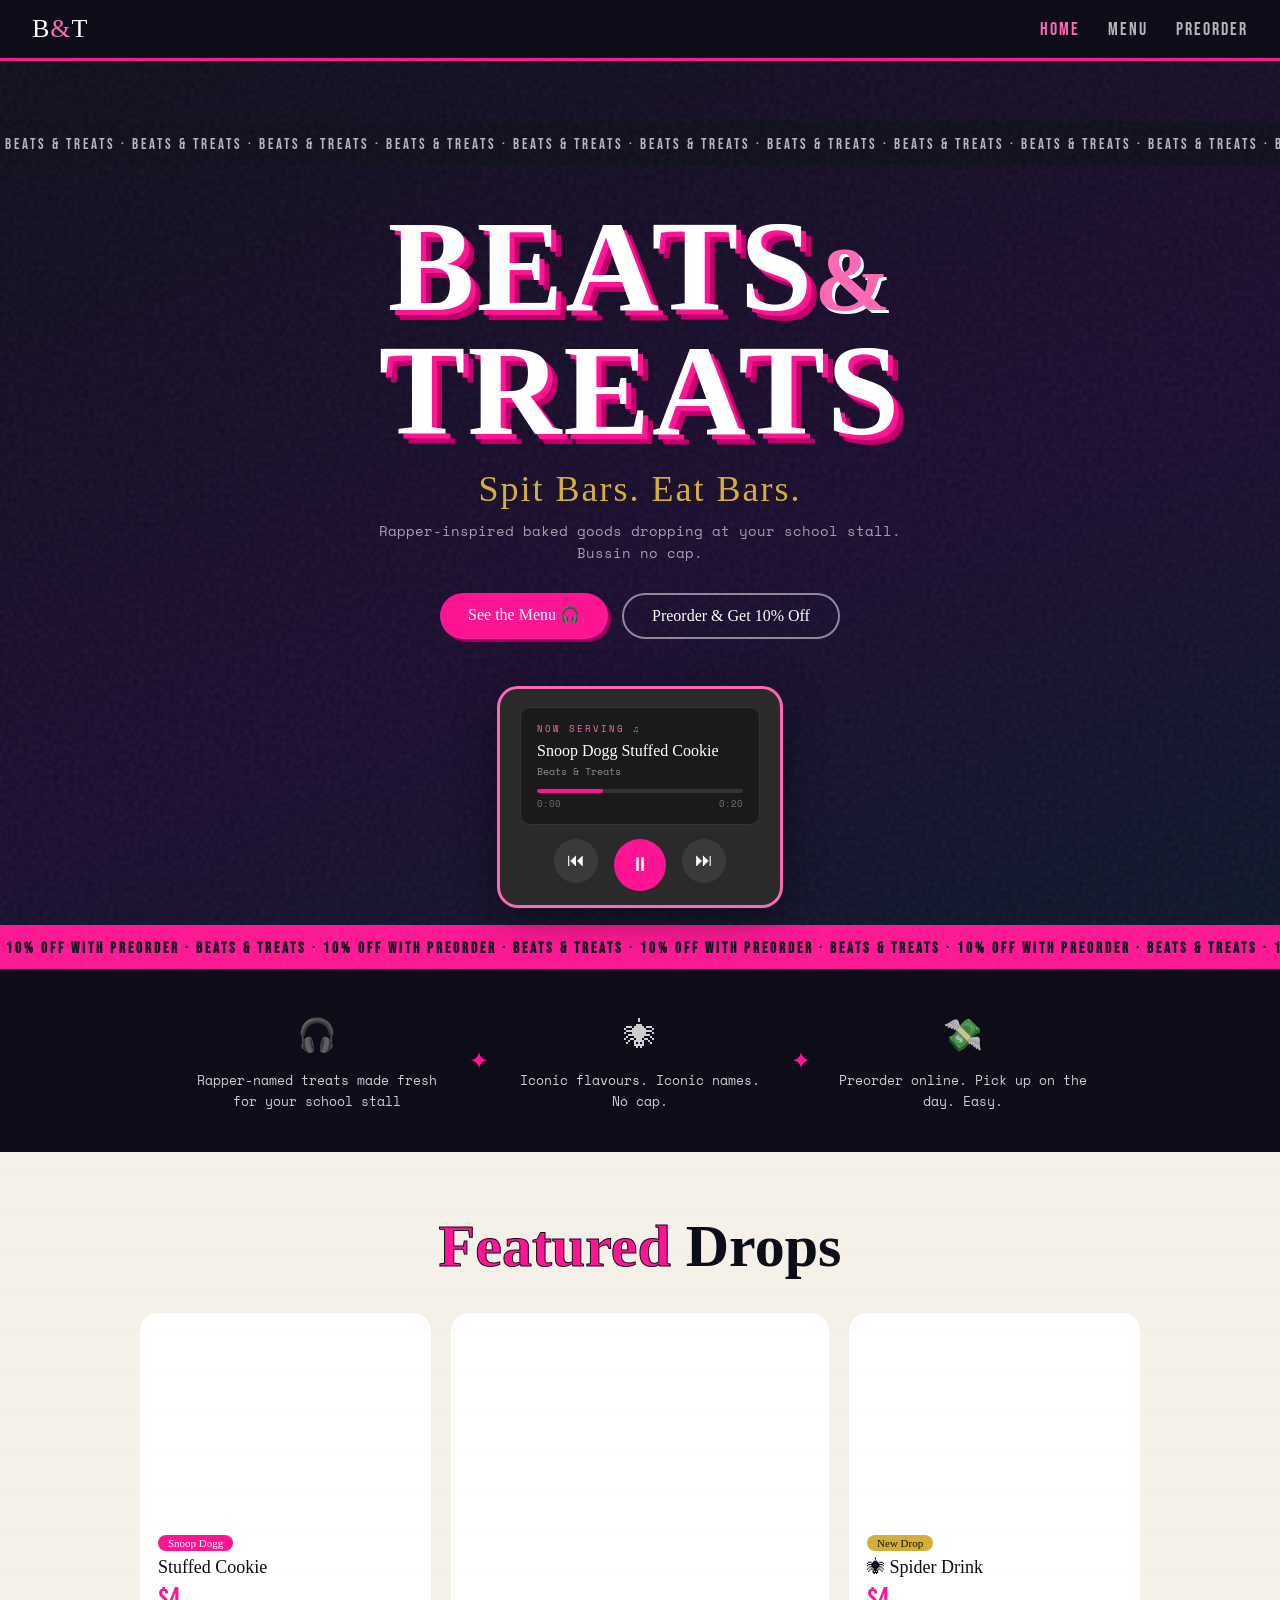
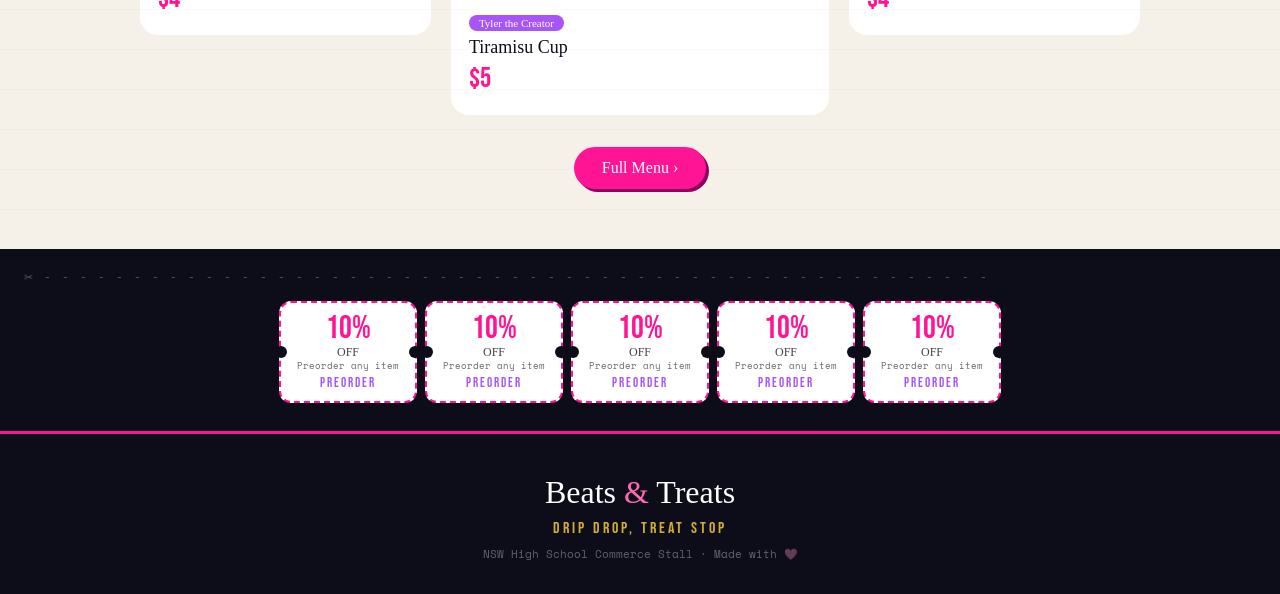
==== index.html @ cd462bb7 "Add files via upload" ====
<!DOCTYPE html>
<html lang="en">
<head>
<meta charset="UTF-8">
<meta name="viewport" content="width=device-width, initial-scale=1.0">
<title>Beats & Treats</title>
<link rel="preconnect" href="https://fonts.googleapis.com">
<link href="https://fonts.googleapis.com/css2?family=Permanent+Marker&family=Bebas+Neue&family=Space+Mono:ital,wght@0,400;0,700;1,400&display=swap" rel="stylesheet">
<link rel="stylesheet" href="style.css">
</head>
<body>

<nav class="nav">
  <a href="index.html" class="nav-logo">B<span>&amp;</span>T</a>
  <div class="nav-links">
    <a href="index.html" class="nav-link active">Home</a>
    <a href="products.html" class="nav-link">Menu</a>
    <a href="preorder.html" class="nav-link">Preorder</a>
  </div>
</nav>

<section class="hero">
  <div class="noise"></div>
  <div class="tape-scroll tape-scroll--top">
    <div class="tape-inner">BEATS &amp; TREATS · BEATS &amp; TREATS · BEATS &amp; TREATS · BEATS &amp; TREATS · BEATS &amp; TREATS · BEATS &amp; TREATS · BEATS &amp; TREATS · BEATS &amp; TREATS ·&nbsp;</div>
  </div>

  <div class="hero-center">
    <h1 class="hero-title">BEATS<span class="amp">&amp;</span><br>TREATS</h1>
    <p class="slogan">Spit Bars. Eat Bars.</p>
    <p class="hero-sub">Rapper-inspired baked goods dropping at your school stall.<br>Bussin no cap.</p>
    <div class="hero-btns">
      <a href="products.html" class="btn btn--pink">See the Menu 🎧</a>
      <a href="preorder.html" class="btn btn--ghost">Preorder &amp; Get 10% Off</a>
    </div>
  </div>

  <div class="ipod-wrap">
    <div class="ipod">
      <div class="ipod-screen">
        <div class="ipod-now">Now Serving ♫</div>
        <div class="ipod-track" id="trackName">Snoop Dogg Stuffed Cookie</div>
        <div class="ipod-artist">Beats &amp; Treats</div>
        <div class="ipod-bar-wrap"><div class="ipod-bar" id="ipodBar"></div></div>
        <div class="ipod-time"><span>0:00</span><span id="timeRight">0:30</span></div>
      </div>
      <div class="ipod-controls">
        <button class="ipod-btn" onclick="prevTrack()">⏮</button>
        <button class="ipod-btn ipod-play" onclick="togglePlay()" id="playBtn">⏸</button>
        <button class="ipod-btn" onclick="nextTrack()">⏭</button>
      </div>
    </div>
  </div>

  <div class="tape-scroll tape-scroll--bottom">
    <div class="tape-inner tape-inner--pink">10% OFF WITH PREORDER · BEATS &amp; TREATS · 10% OFF WITH PREORDER · BEATS &amp; TREATS · 10% OFF WITH PREORDER · BEATS &amp; TREATS ·&nbsp;</div>
  </div>
</section>

<section class="about-strip">
  <div class="about-inner">
    <div class="about-card">
      <span class="about-icon">🎧</span>
      <p>Rapper-named treats made fresh for your school stall</p>
    </div>
    <div class="about-divider">✦</div>
    <div class="about-card">
      <span class="about-icon">🕷</span>
      <p>Iconic flavours. Iconic names. No cap.</p>
    </div>
    <div class="about-divider">✦</div>
    <div class="about-card">
      <span class="about-icon">💸</span>
      <p>Preorder online. Pick up on the day. Easy.</p>
    </div>
  </div>
</section>

<section class="featured">
  <h2 class="section-title"><span>Featured</span> Drops</h2>
  <div class="feat-grid">
    <a href="products.html" class="feat-card">
      <div class="feat-img" style="background:url('https://images.unsplash.com/photo-1558961363-fa8fdf82db35?w=600&q=80') center/cover"></div>
      <div class="feat-info">
        <span class="feat-tag">Snoop Dogg</span>
        <p class="feat-name">Stuffed Cookie</p>
        <p class="feat-price">$4</p>
      </div>
    </a>
    <a href="products.html" class="feat-card feat-card--tall">
      <div class="feat-img" style="background:url('https://images.unsplash.com/photo-1571877227200-a0d98ea607e9?w=600&q=80') center/cover"></div>
      <div class="feat-info">
        <span class="feat-tag" style="background:#a855f7;">Tyler the Creator</span>
        <p class="feat-name">Tiramisu Cup</p>
        <p class="feat-price">$5</p>
      </div>
    </a>
    <a href="products.html" class="feat-card">
      <div class="feat-img" style="background:url('https://images.unsplash.com/photo-1544145945-f90425340c7e?w=600&q=80') center/cover"></div>
      <div class="feat-info">
        <span class="feat-tag" style="background:#d4af37;color:#111;">New Drop</span>
        <p class="feat-name">🕷 Spider Drink</p>
        <p class="feat-price">$4</p>
      </div>
    </a>
  </div>
  <div class="feat-cta">
    <a href="products.html" class="btn btn--pink">Full Menu ›</a>
  </div>
</section>

<div class="coupon-row">
  <div class="coupon-scissors">✂ - - - - - - - - - - - - - - - - - - - - - - - - - - - - - - - - - - - - - - - - - - - - - - - - - - - - -</div>
  <div class="coupons">
    <div class="coupon"><span class="c-big">10%</span><span class="c-off">OFF</span><span class="c-label">Preorder any item</span><span class="c-code">PREORDER</span></div>
    <div class="coupon"><span class="c-big">10%</span><span class="c-off">OFF</span><span class="c-label">Preorder any item</span><span class="c-code">PREORDER</span></div>
    <div class="coupon"><span class="c-big">10%</span><span class="c-off">OFF</span><span class="c-label">Preorder any item</span><span class="c-code">PREORDER</span></div>
    <div class="coupon"><span class="c-big">10%</span><span class="c-off">OFF</span><span class="c-label">Preorder any item</span><span class="c-code">PREORDER</span></div>
    <div class="coupon"><span class="c-big">10%</span><span class="c-off">OFF</span><span class="c-label">Preorder any item</span><span class="c-code">PREORDER</span></div>
  </div>
</div>

<footer class="footer">
  <p class="footer-logo">Beats <span>&amp;</span> Treats</p>
  <p class="footer-tag">Drip Drop, Treat Stop</p>
  <p class="footer-small">NSW High School Commerce Stall · Made with 🩷</p>
</footer>

<script src="script.js"></script>
</body>
</html>
---- style.css ----
/* ===========================
   BEATS & TREATS – style.css
   =========================== */

:root {
  --pink: #ff1493;
  --pink-light: #ff69b4;
  --purple: #a855f7;
  --gold: #d4af37;
  --blue: #3b82f6;
  --dark: #0d0d1a;
  --dark2: #1a0a2e;
  --cream: #f5f0e8;
  --white: #ffffff;
  --font-display: 'Permanent Marker', cursive;
  --font-heading: 'Bebas Neue', sans-serif;
  --font-mono: 'Space Mono', monospace;
}

*, *::before, *::after { box-sizing: border-box; margin: 0; padding: 0; }

html { scroll-behavior: smooth; }

body {
  background: var(--cream);
  color: var(--dark);
  font-family: var(--font-mono);
  overflow-x: hidden;
}

/* ── NOISE TEXTURE ── */
.noise {
  position: absolute; inset: 0;
  background-image: url("data:image/svg+xml,%3Csvg viewBox='0 0 200 200' xmlns='http://www.w3.org/2000/svg'%3E%3Cfilter id='n'%3E%3CfeTurbulence type='fractalNoise' baseFrequency='0.9' numOctaves='4' stitchTiles='stitch'/%3E%3C/filter%3E%3Crect width='100%25' height='100%25' filter='url(%23n)' opacity='0.07'/%3E%3C/svg%3E");
  pointer-events: none;
  z-index: 0;
}

/* ── NAV ── */
.nav {
  position: sticky; top: 0; z-index: 100;
  display: flex; align-items: center; justify-content: space-between;
  padding: 14px 32px;
  background: var(--dark);
  border-bottom: 3px solid var(--pink);
}

.nav-logo {
  font-family: var(--font-display);
  font-size: 26px;
  color: var(--white);
  text-decoration: none;
  letter-spacing: 1px;
}
.nav-logo span { color: var(--pink-light); }

.nav-links { display: flex; gap: 28px; }

.nav-link {
  font-family: var(--font-heading);
  font-size: 18px;
  letter-spacing: 2px;
  color: rgba(255,255,255,0.7);
  text-decoration: none;
  transition: color 0.2s;
}
.nav-link:hover, .nav-link.active { color: var(--pink-light); }

/* ── TAPE SCROLLERS ── */
.tape-scroll {
  overflow: hidden;
  white-space: nowrap;
  padding: 10px 0;
  background: var(--dark);
}
.tape-scroll--top { background: var(--dark); }
.tape-scroll--bottom { background: var(--pink); }

.tape-inner {
  display: inline-block;
  animation: tape 18s linear infinite;
  font-family: var(--font-heading);
  font-size: 15px;
  letter-spacing: 3px;
  color: rgba(255,255,255,0.7);
}
.tape-inner--pink {
  color: var(--dark);
}
.tape-scroll--bottom .tape-inner { color: var(--dark); font-weight: 700; }

@keyframes tape { from { transform: translateX(0); } to { transform: translateX(-50%); } }

/* ── HERO ── */
.hero {
  min-height: 100vh;
  background: linear-gradient(160deg, var(--dark) 0%, var(--dark2) 55%, #0a1628 100%);
  display: flex;
  flex-direction: column;
  align-items: center;
  justify-content: center;
  position: relative;
  padding: 60px 24px 0;
  gap: 0;
}

.hero-center {
  text-align: center;
  position: relative;
  z-index: 2;
  padding: 40px 0 20px;
}

.hero-title {
  font-family: var(--font-display);
  font-size: clamp(64px, 12vw, 130px);
  color: var(--white);
  text-shadow: 5px 5px 0 var(--pink), 10px 10px 0 #c0006a;
  line-height: 0.95;
  letter-spacing: 2px;
}

.amp {
  color: var(--pink-light);
  font-family: 'Pacifico', cursive;
  font-size: 0.7em;
  text-shadow: 3px 3px 0 #fff;
  display: inline-block;
}

.slogan {
  font-family: var(--font-display);
  color: var(--gold);
  font-size: clamp(20px, 4vw, 36px);
  margin-top: 16px;
  letter-spacing: 2px;
}

.hero-sub {
  font-family: var(--font-mono);
  color: rgba(255,255,255,0.6);
  font-size: 14px;
  margin-top: 10px;
  line-height: 1.6;
}

.hero-btns {
  display: flex; gap: 14px; justify-content: center;
  flex-wrap: wrap;
  margin-top: 28px;
}

/* ── BUTTONS ── */
.btn {
  font-family: var(--font-display);
  font-size: 16px;
  padding: 12px 28px;
  border-radius: 30px;
  text-decoration: none;
  display: inline-block;
  transition: transform 0.15s, box-shadow 0.15s;
  cursor: pointer;
  border: none;
}
.btn:hover { transform: translateY(-2px); box-shadow: 0 6px 20px rgba(0,0,0,0.3); }

.btn--pink {
  background: var(--pink);
  color: var(--white);
  box-shadow: 3px 3px 0 #900060;
}
.btn--ghost {
  background: transparent;
  color: var(--white);
  border: 2px solid rgba(255,255,255,0.5);
}
.btn--ghost:hover { border-color: var(--pink-light); color: var(--pink-light); }
.btn--sm {
  background: var(--pink);
  color: var(--white);
  font-size: 13px;
  padding: 7px 18px;
}

/* ── IPOD ── */
.ipod-wrap {
  position: relative; z-index: 2;
  margin: 30px 0 20px;
}

.ipod {
  background: #2a2a2a;
  border-radius: 18px;
  padding: 18px 20px 14px;
  width: 280px;
  box-shadow: 0 0 0 3px var(--pink-light), 0 10px 40px rgba(0,0,0,0.5);
}

.ipod-screen {
  background: #1a1a1a;
  border-radius: 10px;
  padding: 14px 16px;
  margin-bottom: 14px;
  border: 1px solid #333;
}

.ipod-now {
  font-family: var(--font-mono);
  font-size: 9px;
  color: var(--pink-light);
  text-transform: uppercase;
  letter-spacing: 2px;
  margin-bottom: 6px;
}

.ipod-track {
  font-family: var(--font-display);
  font-size: 16px;
  color: var(--white);
  line-height: 1.2;
  margin-bottom: 4px;
}

.ipod-artist {
  font-family: var(--font-mono);
  font-size: 10px;
  color: rgba(255,255,255,0.5);
  margin-bottom: 10px;
}

.ipod-bar-wrap {
  background: #333;
  height: 4px;
  border-radius: 2px;
  overflow: hidden;
  margin-bottom: 4px;
}

.ipod-bar {
  height: 100%;
  background: var(--pink);
  border-radius: 2px;
  width: 30%;
  transition: width 0.5s linear;
}

.ipod-time {
  display: flex;
  justify-content: space-between;
  font-size: 9px;
  color: rgba(255,255,255,0.4);
  font-family: var(--font-mono);
}

.ipod-controls {
  display: flex;
  justify-content: center;
  gap: 16px;
}

.ipod-btn {
  background: #3a3a3a;
  border: none;
  color: var(--white);
  font-size: 18px;
  width: 44px; height: 44px;
  border-radius: 50%;
  cursor: pointer;
  transition: background 0.15s;
  display: flex; align-items: center; justify-content: center;
}
.ipod-btn:hover { background: var(--pink); }
.ipod-play {
  background: var(--pink);
  width: 52px; height: 52px;
  font-size: 20px;
}

/* ── ABOUT STRIP ── */
.about-strip {
  background: var(--dark);
  padding: 40px 32px;
}

.about-inner {
  max-width: 900px;
  margin: 0 auto;
  display: flex;
  align-items: center;
  gap: 24px;
  flex-wrap: wrap;
  justify-content: center;
}

.about-card {
  flex: 1; min-width: 200px;
  text-align: center;
  color: rgba(255,255,255,0.8);
  font-size: 13px;
  line-height: 1.6;
}

.about-icon { font-size: 32px; display: block; margin-bottom: 10px; }
.about-divider { color: var(--pink); font-size: 24px; }

/* ── SECTION TITLES ── */
.section-title {
  font-family: var(--font-display);
  font-size: clamp(32px, 6vw, 60px);
  color: var(--dark);
  text-align: center;
  margin-bottom: 32px;
}
.section-title span {
  color: var(--pink);
  -webkit-text-stroke: 1px var(--dark);
}

/* ── FEATURED ── */
.featured {
  padding: 60px 32px;
  background: var(--cream);
  position: relative;
}

/* grunge texture lines */
.featured::before {
  content: '';
  position: absolute;
  inset: 0;
  background: repeating-linear-gradient(0deg, transparent, transparent 39px, rgba(0,0,0,0.04) 40px);
  pointer-events: none;
}

.feat-grid {
  max-width: 1000px;
  margin: 0 auto;
  display: grid;
  grid-template-columns: 1fr 1.3fr 1fr;
  gap: 20px;
  align-items: start;
}

.feat-card {
  text-decoration: none;
  color: inherit;
  border-radius: 18px;
  overflow: hidden;
  background: var(--white);
  border: 2px solid transparent;
  transition: transform 0.2s, border-color 0.2s, box-shadow 0.2s;
  display: block;
}
.feat-card:hover { transform: translateY(-4px); border-color: var(--pink); box-shadow: 0 8px 30px rgba(255,20,147,0.2); }
.feat-card--tall .feat-img { height: 280px; }

.feat-img {
  width: 100%;
  height: 200px;
  background-size: cover !important;
  background-position: center !important;
}

.feat-info { padding: 14px 16px 18px; }

.feat-tag {
  display: inline-block;
  background: var(--pink);
  color: var(--white);
  font-family: var(--font-display);
  font-size: 11px;
  padding: 2px 10px;
  border-radius: 20px;
  margin-bottom: 6px;
}

.feat-name {
  font-family: var(--font-display);
  font-size: 18px;
  color: var(--dark);
  margin-bottom: 4px;
}

.feat-price {
  font-family: var(--font-heading);
  font-size: 28px;
  color: var(--pink);
}

.feat-cta { text-align: center; margin-top: 32px; }

/* ── COUPON ROW ── */
.coupon-row {
  background: var(--dark);
  padding: 20px 0 28px;
  overflow: hidden;
}

.coupon-scissors {
  font-family: var(--font-mono);
  font-size: 11px;
  color: rgba(255,255,255,0.3);
  padding: 0 24px;
  margin-bottom: 16px;
  letter-spacing: 2px;
}

.coupons {
  display: flex;
  gap: 0;
  justify-content: center;
  flex-wrap: nowrap;
  overflow-x: auto;
  padding: 0 20px;
}

.coupon {
  background: var(--white);
  border: 2px dashed var(--pink);
  border-radius: 12px;
  padding: 10px 16px;
  min-width: 120px;
  text-align: center;
  position: relative;
  flex-shrink: 0;
  margin: 0 4px;
}

.coupon::before, .coupon::after {
  content: '';
  position: absolute;
  width: 12px; height: 12px;
  background: var(--dark);
  border-radius: 50%;
  top: 50%; transform: translateY(-50%);
}
.coupon::before { left: -6px; }
.coupon::after  { right: -6px; }

.c-big  { font-family: var(--font-heading); font-size: 32px; color: var(--pink); line-height: 1; display: block; }
.c-off  { font-family: var(--font-display); font-size: 12px; color: #444; display: block; }
.c-label{ font-family: var(--font-mono); font-size: 9px; color: #666; display: block; line-height: 1.3; }
.c-code { font-family: var(--font-heading); font-size: 13px; color: var(--purple); letter-spacing: 2px; margin-top: 4px; display: block; }

/* ── PAGE HERO (interior pages) ── */
.page-hero {
  background: linear-gradient(160deg, var(--dark) 0%, var(--dark2) 60%, #0a1628 100%);
  padding: 80px 32px 60px;
  text-align: center;
  position: relative;
}

.page-title {
  font-family: var(--font-display);
  font-size: clamp(48px, 10vw, 100px);
  color: var(--white);
  text-shadow: 4px 4px 0 var(--pink), 8px 8px 0 #900060;
  position: relative; z-index: 1;
}

.page-sub {
  font-family: var(--font-mono);
  color: rgba(255,255,255,0.6);
  font-size: 14px;
  margin-top: 12px;
  position: relative; z-index: 1;
}

/* ── PRODUCTS ── */
.products-section {
  max-width: 1100px;
  margin: 0 auto;
  padding: 50px 24px;
}

.allergen-note {
  background: #fff3cd;
  border: 2px solid #d4af37;
  border-radius: 12px;
  padding: 14px 20px;
  font-size: 12px;
  font-family: var(--font-mono);
  color: #555;
  margin-bottom: 40px;
  line-height: 1.6;
}

.products-grid {
  display: grid;
  grid-template-columns: repeat(auto-fill, minmax(300px, 1fr));
  gap: 28px;
}

.product-card {
  background: var(--white);
  border-radius: 20px;
  overflow: hidden;
  border: 2px solid #eee;
  transition: transform 0.2s, border-color 0.2s, box-shadow 0.2s;
  display: flex;
  flex-direction: column;
}
.product-card:hover { transform: translateY(-5px); border-color: var(--pink); box-shadow: 0 10px 35px rgba(255,20,147,0.15); }
.product-card--featured { border-color: var(--pink); box-shadow: 0 0 0 3px var(--pink-light); }

.product-img-wrap { position: relative; }
.product-img { width: 100%; height: 220px; object-fit: cover; display: block; }

.product-badge {
  position: absolute; top: 12px; right: 12px;
  background: var(--pink);
  color: var(--white);
  font-family: var(--font-display);
  font-size: 11px;
  padding: 3px 12px;
  border-radius: 20px;
}

.product-body {
  padding: 18px 20px 20px;
  flex: 1;
  display: flex;
  flex-direction: column;
}

.product-rapper {
  display: inline-block;
  background: var(--pink);
  color: var(--white);
  font-family: var(--font-display);
  font-size: 12px;
  padding: 2px 12px;
  border-radius: 20px;
  margin-bottom: 8px;
  width: fit-content;
}

.product-name {
  font-family: var(--font-display);
  font-size: 24px;
  color: var(--dark);
  margin-bottom: 6px;
}

.product-desc {
  font-family: var(--font-mono);
  font-size: 12px;
  color: #555;
  line-height: 1.6;
  margin-bottom: 14px;
  flex: 1;
}

.product-allergens {
  margin-bottom: 14px;
  display: flex;
  flex-wrap: wrap;
  gap: 6px;
  align-items: center;
}

.allergen-title {
  font-family: var(--font-mono);
  font-size: 10px;
  color: #888;
  font-weight: 700;
  text-transform: uppercase;
  letter-spacing: 1px;
  width: 100%;
}

.allergen-tag {
  background: #f3f3f3;
  border: 1px solid #ddd;
  color: #444;
  font-family: var(--font-mono);
  font-size: 10px;
  padding: 2px 8px;
  border-radius: 6px;
}

.product-footer {
  display: flex;
  align-items: center;
  justify-content: space-between;
  margin-top: auto;
  padding-top: 12px;
  border-top: 1px dashed #eee;
}

.product-price {
  font-family: var(--font-heading);
  font-size: 40px;
  color: var(--pink);
  line-height: 1;
}

/* ── PREORDER CTA BANNER ── */
.preorder-cta-banner {
  background: var(--pink);
  padding: 28px 32px;
  display: flex;
  align-items: center;
  justify-content: center;
  gap: 24px;
  flex-wrap: wrap;
}

.preorder-cta-banner p {
  font-family: var(--font-display);
  font-size: 22px;
  color: var(--white);
}

/* ── PREORDER PAGE ── */
.preorder-section {
  max-width: 800px;
  margin: 0 auto;
  padding: 50px 24px 60px;
}

.preorder-how {
  margin-bottom: 50px;
}

.steps {
  display: flex;
  gap: 24px;
  flex-wrap: wrap;
  justify-content: center;
}

.step {
  background: var(--white);
  border: 2px solid #eee;
  border-radius: 16px;
  padding: 24px 20px;
  flex: 1;
  min-width: 200px;
  text-align: center;
}

.step-num {
  font-family: var(--font-heading);
  font-size: 52px;
  color: var(--pink);
  line-height: 1;
  display: block;
  margin-bottom: 10px;
}

.step-text {
  font-family: var(--font-mono);
  font-size: 12px;
  color: #555;
  line-height: 1.6;
}

/* IPOD-style form frame */
.form-ipod {
  background: #2a2a2a;
  border-radius: 20px;
  overflow: hidden;
  box-shadow: 0 0 0 4px var(--pink-light), 0 20px 60px rgba(0,0,0,0.3);
}

.form-ipod-header {
  background: #1a1a1a;
  padding: 14px 20px;
  display: flex;
  align-items: center;
  gap: 8px;
  border-bottom: 2px solid var(--pink);
}

.form-ipod-dot {
  width: 12px; height: 12px;
  border-radius: 50%;
  background: var(--pink);
  opacity: 0.7;
}
.form-ipod-dot:nth-child(2) { background: var(--gold); }
.form-ipod-dot:nth-child(3) { background: var(--purple); }

.form-ipod-label {
  font-family: var(--font-mono);
  font-size: 12px;
  color: var(--pink-light);
  margin-left: 8px;
  letter-spacing: 1px;
}

.form-ipod-body {
  padding: 0;
  background: #f9f9f9;
}

/* Google Form iframe sizing */
.form-ipod-body iframe {
  display: block;
  width: 100%;
  border: none;
  min-height: 700px;
}

/* Placeholder shown until form is embedded */
.form-placeholder {
  padding: 48px 32px;
  text-align: center;
  background: #f9f9f9;
}

.form-placeholder-icon { font-size: 48px; margin-bottom: 16px; }

.form-placeholder-title {
  font-family: var(--font-display);
  font-size: 24px;
  color: var(--dark);
  margin-bottom: 20px;
}

.form-placeholder-steps {
  font-family: var(--font-mono);
  font-size: 13px;
  color: #555;
  line-height: 2;
  background: #fff;
  border: 2px dashed var(--pink);
  border-radius: 12px;
  padding: 20px 24px;
  margin-bottom: 20px;
  text-align: left;
}

.form-placeholder-example {
  font-family: var(--font-mono);
  font-size: 11px;
  color: #888;
  line-height: 2;
  text-align: left;
}

.form-placeholder-example code {
  background: #eee;
  padding: 2px 6px;
  border-radius: 4px;
  font-size: 10px;
  word-break: break-all;
  display: block;
  margin-top: 6px;
}

/* ── FOOTER ── */
.footer {
  background: var(--dark);
  text-align: center;
  padding: 40px 24px 32px;
  border-top: 3px solid var(--pink);
}

.footer-logo {
  font-family: var(--font-display);
  font-size: 32px;
  color: var(--white);
  margin-bottom: 8px;
}
.footer-logo span { color: var(--pink-light); }

.footer-tag {
  font-family: var(--font-heading);
  font-size: 16px;
  letter-spacing: 3px;
  color: var(--gold);
  margin-bottom: 8px;
}

.footer-small {
  font-family: var(--font-mono);
  font-size: 11px;
  color: rgba(255,255,255,0.35);
}

/* ── RESPONSIVE ── */
@media (max-width: 700px) {
  .feat-grid { grid-template-columns: 1fr; }
  .feat-card--tall .feat-img { height: 200px; }
  .nav { padding: 12px 16px; }
  .nav-links { gap: 16px; }
  .hero { padding: 40px 16px 0; }
  .coupons { gap: 10px; }
  .steps { flex-direction: column; }
}
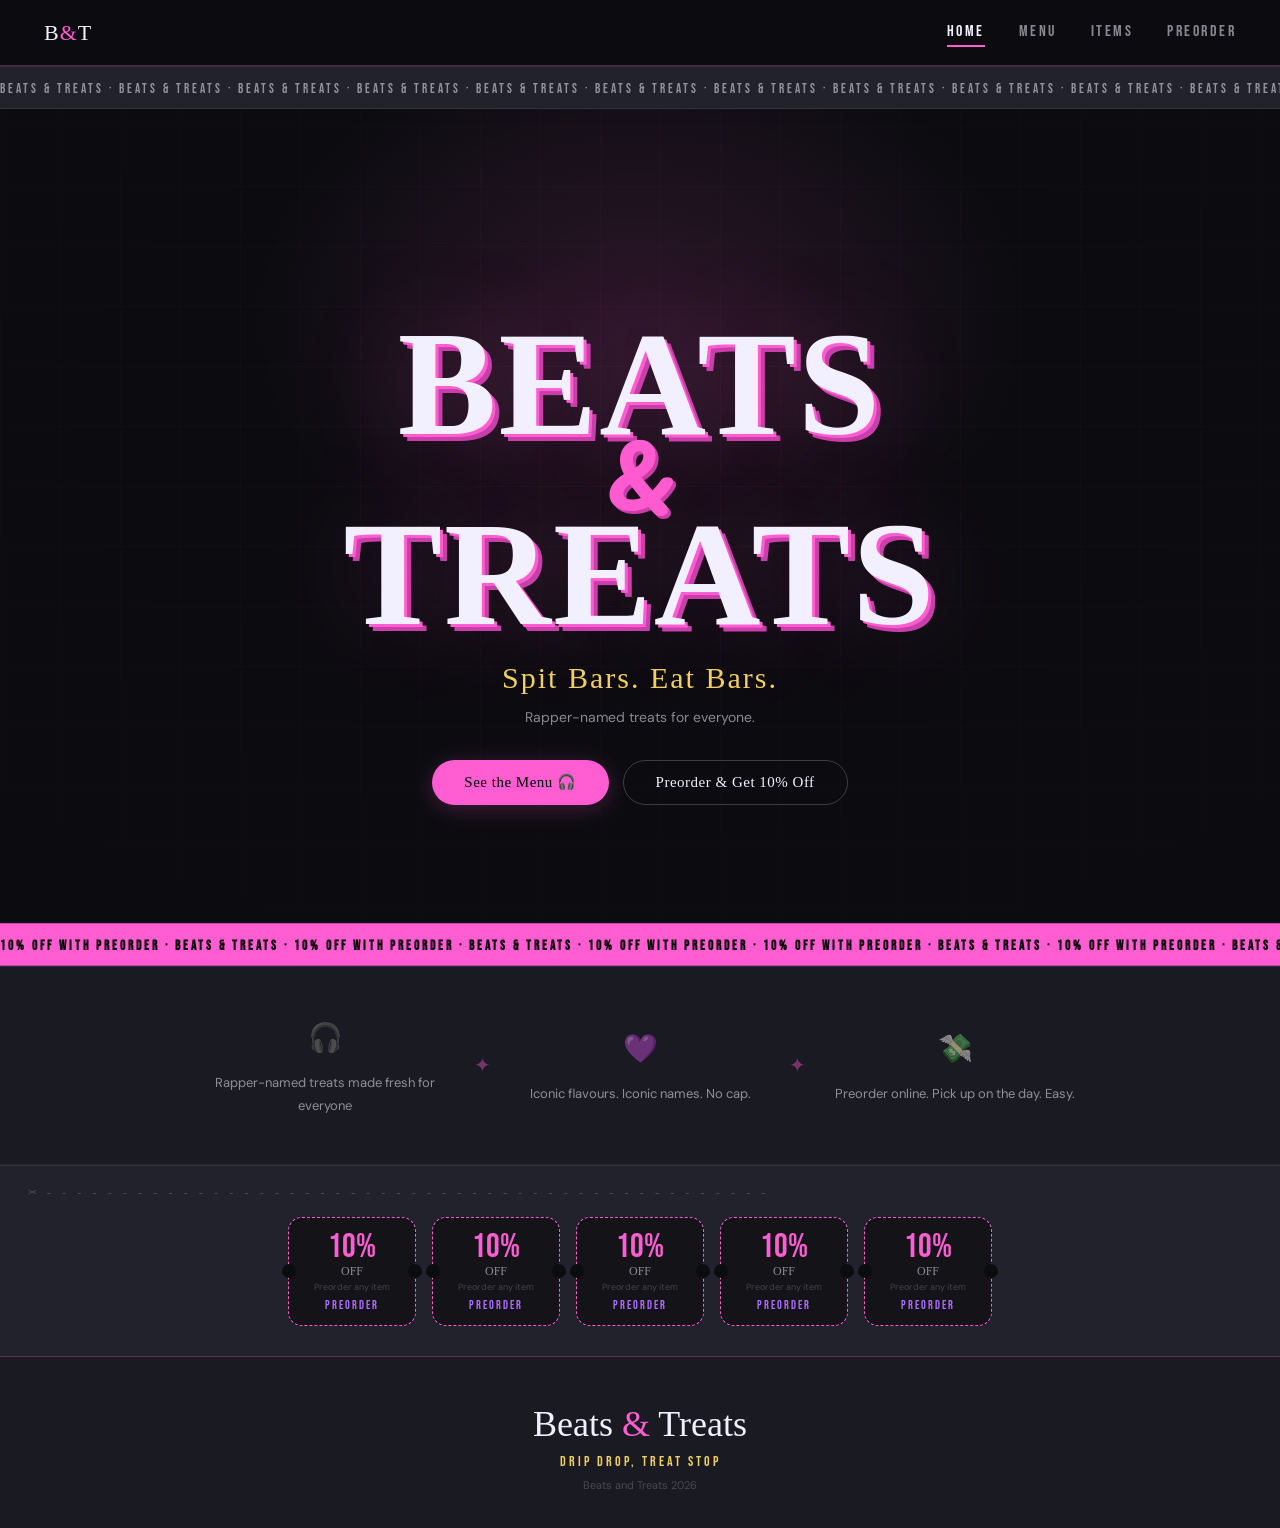
==== commit 85db235c: "Add files via upload" ====
--- a/index.html
+++ b/index.html
@@ -5,55 +5,43 @@
 <meta name="viewport" content="width=device-width, initial-scale=1.0">
 <title>Beats & Treats</title>
 <link rel="preconnect" href="https://fonts.googleapis.com">
-<link href="https://fonts.googleapis.com/css2?family=Permanent+Marker&family=Bebas+Neue&family=Space+Mono:ital,wght@0,400;0,700;1,400&display=swap" rel="stylesheet">
+<link href="https://fonts.googleapis.com/css2?family=Permanent+Marker&family=Bebas+Neue&family=Pacifico&family=DM+Sans:wght@400;500;600&display=swap" rel="stylesheet">
 <link rel="stylesheet" href="style.css">
 </head>
 <body>
 
 <nav class="nav">
-  <a href="index.html" class="nav-logo">B<span>&amp;</span>T</a>
+  <a href="index.html" class="nav-logo">
+    <!-- TEXT LOGO — edit the text here to change it -->
+    <!-- To use an image logo instead, replace this div with:
+         <img src="images/logo.png" class="nav-logo-img" alt="Beats & Treats"> -->
+    <div class="nav-logo-text">B<span>&amp;</span>T</div>
+  </a>
   <div class="nav-links">
     <a href="index.html" class="nav-link active">Home</a>
     <a href="products.html" class="nav-link">Menu</a>
+    <a href="items.html" class="nav-link">Items</a>
     <a href="preorder.html" class="nav-link">Preorder</a>
   </div>
 </nav>
 
 <section class="hero">
-  <div class="noise"></div>
-  <div class="tape-scroll tape-scroll--top">
-    <div class="tape-inner">BEATS &amp; TREATS · BEATS &amp; TREATS · BEATS &amp; TREATS · BEATS &amp; TREATS · BEATS &amp; TREATS · BEATS &amp; TREATS · BEATS &amp; TREATS · BEATS &amp; TREATS ·&nbsp;</div>
+  <div class="tape tape--top" style="position:absolute;top:0;left:0;right:0;">
+    <div class="tape-inner">BEATS &amp; TREATS · BEATS &amp; TREATS · BEATS &amp; TREATS · BEATS &amp; TREATS · BEATS &amp; TREATS · BEATS &amp; TREATS ·&nbsp;</div>
   </div>
 
   <div class="hero-center">
-    <h1 class="hero-title">BEATS<span class="amp">&amp;</span><br>TREATS</h1>
+    <h1 class="hero-title">BEATS<span class="hero-amp">&amp;</span>TREATS</h1>
     <p class="slogan">Spit Bars. Eat Bars.</p>
-    <p class="hero-sub">Rapper-inspired baked goods dropping at your school stall.<br>Bussin no cap.</p>
+    <p class="hero-sub">Rapper-named treats for everyone.</p>
     <div class="hero-btns">
       <a href="products.html" class="btn btn--pink">See the Menu 🎧</a>
       <a href="preorder.html" class="btn btn--ghost">Preorder &amp; Get 10% Off</a>
     </div>
   </div>
 
-  <div class="ipod-wrap">
-    <div class="ipod">
-      <div class="ipod-screen">
-        <div class="ipod-now">Now Serving ♫</div>
-        <div class="ipod-track" id="trackName">Snoop Dogg Stuffed Cookie</div>
-        <div class="ipod-artist">Beats &amp; Treats</div>
-        <div class="ipod-bar-wrap"><div class="ipod-bar" id="ipodBar"></div></div>
-        <div class="ipod-time"><span>0:00</span><span id="timeRight">0:30</span></div>
-      </div>
-      <div class="ipod-controls">
-        <button class="ipod-btn" onclick="prevTrack()">⏮</button>
-        <button class="ipod-btn ipod-play" onclick="togglePlay()" id="playBtn">⏸</button>
-        <button class="ipod-btn" onclick="nextTrack()">⏭</button>
-      </div>
-    </div>
-  </div>
-
-  <div class="tape-scroll tape-scroll--bottom">
-    <div class="tape-inner tape-inner--pink">10% OFF WITH PREORDER · BEATS &amp; TREATS · 10% OFF WITH PREORDER · BEATS &amp; TREATS · 10% OFF WITH PREORDER · BEATS &amp; TREATS ·&nbsp;</div>
+  <div class="tape tape--pink" style="position:absolute;bottom:0;left:0;right:0;">
+    <div class="tape-inner">10% OFF WITH PREORDER · BEATS &amp; TREATS · 10% OFF WITH PREORDER · BEATS &amp; TREATS · 10% OFF WITH PREORDER ·&nbsp;</div>
   </div>
 </section>
 
@@ -61,11 +49,11 @@
   <div class="about-inner">
     <div class="about-card">
       <span class="about-icon">🎧</span>
-      <p>Rapper-named treats made fresh for your school stall</p>
+      <p>Rapper-named treats made fresh for everyone</p>
     </div>
     <div class="about-divider">✦</div>
     <div class="about-card">
-      <span class="about-icon">🕷</span>
+      <span class="about-icon">💜</span>
       <p>Iconic flavours. Iconic names. No cap.</p>
     </div>
     <div class="about-divider">✦</div>
@@ -76,41 +64,8 @@
   </div>
 </section>
 
-<section class="featured">
-  <h2 class="section-title"><span>Featured</span> Drops</h2>
-  <div class="feat-grid">
-    <a href="products.html" class="feat-card">
-      <div class="feat-img" style="background:url('https://images.unsplash.com/photo-1558961363-fa8fdf82db35?w=600&q=80') center/cover"></div>
-      <div class="feat-info">
-        <span class="feat-tag">Snoop Dogg</span>
-        <p class="feat-name">Stuffed Cookie</p>
-        <p class="feat-price">$4</p>
-      </div>
-    </a>
-    <a href="products.html" class="feat-card feat-card--tall">
-      <div class="feat-img" style="background:url('https://images.unsplash.com/photo-1571877227200-a0d98ea607e9?w=600&q=80') center/cover"></div>
-      <div class="feat-info">
-        <span class="feat-tag" style="background:#a855f7;">Tyler the Creator</span>
-        <p class="feat-name">Tiramisu Cup</p>
-        <p class="feat-price">$5</p>
-      </div>
-    </a>
-    <a href="products.html" class="feat-card">
-      <div class="feat-img" style="background:url('https://images.unsplash.com/photo-1544145945-f90425340c7e?w=600&q=80') center/cover"></div>
-      <div class="feat-info">
-        <span class="feat-tag" style="background:#d4af37;color:#111;">New Drop</span>
-        <p class="feat-name">🕷 Spider Drink</p>
-        <p class="feat-price">$4</p>
-      </div>
-    </a>
-  </div>
-  <div class="feat-cta">
-    <a href="products.html" class="btn btn--pink">Full Menu ›</a>
-  </div>
-</section>
-
 <div class="coupon-row">
-  <div class="coupon-scissors">✂ - - - - - - - - - - - - - - - - - - - - - - - - - - - - - - - - - - - - - - - - - - - - - - - - - - - - -</div>
+  <div class="coupon-scissors">✂ - - - - - - - - - - - - - - - - - - - - - - - - - - - - - - - - - - - - - - - - - - - - - - - -</div>
   <div class="coupons">
     <div class="coupon"><span class="c-big">10%</span><span class="c-off">OFF</span><span class="c-label">Preorder any item</span><span class="c-code">PREORDER</span></div>
     <div class="coupon"><span class="c-big">10%</span><span class="c-off">OFF</span><span class="c-label">Preorder any item</span><span class="c-code">PREORDER</span></div>
@@ -123,7 +78,7 @@
 <footer class="footer">
   <p class="footer-logo">Beats <span>&amp;</span> Treats</p>
   <p class="footer-tag">Drip Drop, Treat Stop</p>
-  <p class="footer-small">NSW High School Commerce Stall · Made with 🩷</p>
+  <p class="footer-small">Beats and Treats 2026</p>
 </footer>
 
 <script src="script.js"></script>
--- a/style.css
+++ b/style.css
@@ -1,792 +1,660 @@
-/* ===========================
-   BEATS & TREATS – style.css
-   =========================== */
+/* ============================================================
+   BEATS & TREATS — style.css  (v2 — sophisticated dark edition)
+   ============================================================
+   ╔══════════════════════════════════════════════════════════╗
+   ║  EASY CUSTOMISATION — edit the tokens below              ║
+   ║  --pink        main brand colour                         ║
+   ║  --gold        accent colour                             ║
+   ║  --bg / --bg2  page background shades                    ║
+   ║  --surface     card background                           ║
+   ╚══════════════════════════════════════════════════════════╝ */
+
+@import url('https://fonts.googleapis.com/css2?family=Permanent+Marker&family=Bebas+Neue&family=Pacifico&family=DM+Sans:wght@400;500;600&display=swap');
 
 :root {
-  --pink: #ff1493;
-  --pink-light: #ff69b4;
-  --purple: #a855f7;
-  --gold: #d4af37;
-  --blue: #3b82f6;
-  --dark: #0d0d1a;
-  --dark2: #1a0a2e;
-  --cream: #f5f0e8;
-  --white: #ffffff;
-  --font-display: 'Permanent Marker', cursive;
-  --font-heading: 'Bebas Neue', sans-serif;
-  --font-mono: 'Space Mono', monospace;
+  /* ── Brand pink — change this one value to retheme everything ── */
+  --pink:        #ff5dd1;
+  --pink-dim:    #c93faa;
+  --pink-glow:   rgba(255, 93, 209, 0.22);
+  --pink-subtle: rgba(255, 93, 209, 0.08);
+
+  /* ── Backgrounds ── */
+  --bg:          #0c0c10;
+  --bg2:         #131318;
+  --surface:     #1a1a22;
+  --surface2:    #22222c;
+  --border:      rgba(255,255,255,0.07);
+  --border-pink: rgba(255,93,209,0.3);
+
+  /* ── Type colours ── */
+  --ink:         #f2effe;
+  --ink-muted:   rgba(242,239,254,0.55);
+  --ink-faint:   rgba(242,239,254,0.22);
+
+  /* ── Accents ── */
+  --gold:        #f0d060;
+  --purple:      #b06cff;
+  --teal:        #2fe4d4;
+
+  /* ── Fonts ── */
+  --f-display: 'Permanent Marker', cursive;
+  --f-heading: 'Bebas Neue', sans-serif;
+  --f-body:    'DM Sans', sans-serif;
 }
 
 *, *::before, *::after { box-sizing: border-box; margin: 0; padding: 0; }
-
 html { scroll-behavior: smooth; }
 
 body {
-  background: var(--cream);
-  color: var(--dark);
-  font-family: var(--font-mono);
+  background: var(--bg);
+  color: var(--ink);
+  font-family: var(--f-body);
   overflow-x: hidden;
-}
-
-/* ── NOISE TEXTURE ── */
-.noise {
-  position: absolute; inset: 0;
-  background-image: url("data:image/svg+xml,%3Csvg viewBox='0 0 200 200' xmlns='http://www.w3.org/2000/svg'%3E%3Cfilter id='n'%3E%3CfeTurbulence type='fractalNoise' baseFrequency='0.9' numOctaves='4' stitchTiles='stitch'/%3E%3C/filter%3E%3Crect width='100%25' height='100%25' filter='url(%23n)' opacity='0.07'/%3E%3C/svg%3E");
-  pointer-events: none;
-  z-index: 0;
-}
-
-/* ── NAV ── */
+  -webkit-font-smoothing: antialiased;
+}
+
+/* subtle grain */
+body::before {
+  content: '';
+  position: fixed; inset: 0; z-index: 0; pointer-events: none;
+  background-image: url("data:image/svg+xml,%3Csvg viewBox='0 0 512 512' xmlns='http://www.w3.org/2000/svg'%3E%3Cfilter id='n'%3E%3CfeTurbulence type='fractalNoise' baseFrequency='0.8' numOctaves='4' stitchTiles='stitch'/%3E%3C/filter%3E%3Crect width='100%25' height='100%25' filter='url(%23n)' opacity='0.03'/%3E%3C/svg%3E");
+}
+
+/* ============================================================
+   NAVIGATION
+   ============================================================ */
 .nav {
-  position: sticky; top: 0; z-index: 100;
+  position: sticky; top: 0; z-index: 200;
   display: flex; align-items: center; justify-content: space-between;
-  padding: 14px 32px;
-  background: var(--dark);
-  border-bottom: 3px solid var(--pink);
-}
-
-.nav-logo {
-  font-family: var(--font-display);
-  font-size: 26px;
-  color: var(--white);
-  text-decoration: none;
-  letter-spacing: 1px;
-}
-.nav-logo span { color: var(--pink-light); }
-
-.nav-links { display: flex; gap: 28px; }
-
+  padding: 0 44px;
+  height: 66px;
+  background: rgba(12,12,16,0.88);
+  backdrop-filter: blur(20px);
+  -webkit-backdrop-filter: blur(20px);
+  border-bottom: 1px solid var(--border-pink);
+}
+
+/* ── LOGO ──────────────────────────────────────────────────
+   To use an image logo:
+     1. Save your logo file as  images/logo.png  (or .svg / .jpg)
+     2. In each HTML file, find <div class="nav-logo-text"> and
+        replace it with: <img src="images/logo.png" class="nav-logo-img" alt="Beats & Treats">
+   To change the text logo, edit the text inside nav-logo-text in each HTML file.
+   ─────────────────────────────────────────────────────────── */
+.nav-logo { display: flex; align-items: center; gap: 10px; text-decoration: none; }
+.nav-logo-img { height: 40px; width: auto; }
+.nav-logo-text {
+  font-family: var(--f-display);
+  font-size: 22px; color: var(--ink); letter-spacing: 1px; line-height: 1;
+}
+.nav-logo-text span { color: var(--pink); }
+
+.nav-links { display: flex; gap: 34px; align-items: center; }
 .nav-link {
-  font-family: var(--font-heading);
-  font-size: 18px;
-  letter-spacing: 2px;
-  color: rgba(255,255,255,0.7);
-  text-decoration: none;
-  transition: color 0.2s;
-}
-.nav-link:hover, .nav-link.active { color: var(--pink-light); }
-
-/* ── TAPE SCROLLERS ── */
-.tape-scroll {
-  overflow: hidden;
-  white-space: nowrap;
-  padding: 10px 0;
-  background: var(--dark);
-}
-.tape-scroll--top { background: var(--dark); }
-.tape-scroll--bottom { background: var(--pink); }
+  font-family: var(--f-heading);
+  font-size: 16px; letter-spacing: 2.5px;
+  color: var(--ink-muted); text-decoration: none;
+  transition: color 0.2s; position: relative; padding-bottom: 3px;
+}
+.nav-link::after {
+  content: ''; position: absolute; bottom: -3px; left: 0;
+  width: 0; height: 2px; background: var(--pink); transition: width 0.25s ease;
+}
+.nav-link:hover, .nav-link.active { color: var(--ink); }
+.nav-link:hover::after, .nav-link.active::after { width: 100%; }
+
+/* ============================================================
+   TICKER TAPES
+   ============================================================ */
+.tape {
+  overflow: hidden; white-space: nowrap;
+  padding: 10px 0; position: relative; z-index: 1;
+  background: var(--surface2);
+  border-top: 1px solid var(--border);
+  border-bottom: 1px solid var(--border);
+}
+.tape--pink { background: var(--pink); border-color: var(--pink-dim); }
 
 .tape-inner {
   display: inline-block;
-  animation: tape 18s linear infinite;
-  font-family: var(--font-heading);
-  font-size: 15px;
-  letter-spacing: 3px;
-  color: rgba(255,255,255,0.7);
-}
-.tape-inner--pink {
-  color: var(--dark);
-}
-.tape-scroll--bottom .tape-inner { color: var(--dark); font-weight: 700; }
-
-@keyframes tape { from { transform: translateX(0); } to { transform: translateX(-50%); } }
-
-/* ── HERO ── */
+  animation: ticker 24s linear infinite;
+  font-family: var(--f-heading);
+  font-size: 13px; letter-spacing: 3px;
+  color: var(--ink-muted);
+}
+.tape--pink .tape-inner { color: #000; font-weight: 700; }
+
+@keyframes ticker { from { transform: translateX(0); } to { transform: translateX(-50%); } }
+
+/* ============================================================
+   BUTTONS
+   ============================================================ */
+.btn {
+  display: inline-block;
+  font-family: var(--f-display);
+  font-size: 15px; padding: 13px 32px;
+  border-radius: 100px; text-decoration: none;
+  cursor: pointer; border: none;
+  transition: transform 0.15s, box-shadow 0.15s, background 0.2s;
+  letter-spacing: 0.5px; white-space: nowrap;
+}
+.btn:hover { transform: translateY(-2px); }
+
+.btn--pink {
+  background: var(--pink); color: #000;
+  box-shadow: 0 4px 22px var(--pink-glow);
+}
+.btn--pink:hover { background: #ff7ddb; box-shadow: 0 8px 32px var(--pink-glow); }
+
+.btn--ghost {
+  background: transparent; color: var(--ink);
+  border: 1.5px solid rgba(255,255,255,0.2);
+}
+.btn--ghost:hover { border-color: var(--pink); color: var(--pink); }
+
+.btn--sm {
+  background: var(--pink); color: #000;
+  font-size: 13px; padding: 8px 22px;
+}
+.btn--sm:hover { background: #ff7ddb; }
+
+/* ============================================================
+   HERO
+   ============================================================ */
 .hero {
   min-height: 100vh;
-  background: linear-gradient(160deg, var(--dark) 0%, var(--dark2) 55%, #0a1628 100%);
-  display: flex;
-  flex-direction: column;
-  align-items: center;
-  justify-content: center;
-  position: relative;
-  padding: 60px 24px 0;
-  gap: 0;
+  background: var(--bg);
+  display: flex; flex-direction: column;
+  align-items: center; justify-content: center;
+  position: relative; overflow: hidden;
+  padding: 80px 24px 0;
+}
+
+/* big ambient glow */
+.hero::after {
+  content: '';
+  position: absolute; top: 28%; left: 50%;
+  transform: translate(-50%, -50%);
+  width: 800px; height: 600px;
+  background: radial-gradient(ellipse, rgba(255,93,209,0.13) 0%, transparent 68%);
+  pointer-events: none;
+}
+
+/* subtle grid lines for depth */
+.hero::before {
+  content: '';
+  position: absolute; inset: 0;
+  background-image:
+    linear-gradient(rgba(255,93,209,0.04) 1px, transparent 1px),
+    linear-gradient(90deg, rgba(255,93,209,0.04) 1px, transparent 1px);
+  background-size: 60px 60px;
+  pointer-events: none; z-index: 0;
+  mask-image: radial-gradient(ellipse 80% 70% at 50% 40%, black 0%, transparent 100%);
+  -webkit-mask-image: radial-gradient(ellipse 80% 70% at 50% 40%, black 0%, transparent 100%);
 }
 
 .hero-center {
-  text-align: center;
-  position: relative;
-  z-index: 2;
-  padding: 40px 0 20px;
-}
-
+  text-align: center; position: relative; z-index: 2;
+  padding: 40px 0 28px; max-width: 860px;
+}
+
+/* ── EDIT HEADLINE: open index.html, find <h1 class="hero-title"> ── */
 .hero-title {
-  font-family: var(--font-display);
-  font-size: clamp(64px, 12vw, 130px);
-  color: var(--white);
-  text-shadow: 5px 5px 0 var(--pink), 10px 10px 0 #c0006a;
-  line-height: 0.95;
-  letter-spacing: 2px;
-}
-
-.amp {
-  color: var(--pink-light);
+  font-family: var(--f-display);
+  font-size: clamp(68px, 13vw, 148px);
+  color: var(--ink); line-height: 0.88; letter-spacing: 2px;
+  text-shadow:
+    3px 3px 0 var(--pink),
+    7px 7px 0 var(--pink-dim),
+    0 0 100px rgba(255,93,209,0.25);
+}
+
+.hero-amp {
+  display: block;
   font-family: 'Pacifico', cursive;
-  font-size: 0.7em;
-  text-shadow: 3px 3px 0 #fff;
-  display: inline-block;
-}
-
+  font-size: 0.52em; color: var(--pink);
+  text-shadow: 3px 3px 0 var(--pink-dim);
+  margin: -4px 0;
+}
+
+/* ── EDIT SLOGAN: open index.html, find <p class="slogan"> ── */
 .slogan {
-  font-family: var(--font-display);
+  font-family: var(--f-display);
   color: var(--gold);
-  font-size: clamp(20px, 4vw, 36px);
-  margin-top: 16px;
-  letter-spacing: 2px;
-}
-
+  font-size: clamp(18px, 3.2vw, 30px);
+  margin-top: 22px; letter-spacing: 2px;
+}
+
+/* ── EDIT SUBHEADING: open index.html, find <p class="hero-sub"> ── */
 .hero-sub {
-  font-family: var(--font-mono);
-  color: rgba(255,255,255,0.6);
-  font-size: 14px;
-  margin-top: 10px;
-  line-height: 1.6;
+  font-size: 14px; color: var(--ink-muted);
+  margin-top: 10px; line-height: 1.75;
 }
 
 .hero-btns {
   display: flex; gap: 14px; justify-content: center;
-  flex-wrap: wrap;
-  margin-top: 28px;
-}
-
-/* ── BUTTONS ── */
-.btn {
-  font-family: var(--font-display);
-  font-size: 16px;
-  padding: 12px 28px;
-  border-radius: 30px;
-  text-decoration: none;
-  display: inline-block;
-  transition: transform 0.15s, box-shadow 0.15s;
-  cursor: pointer;
-  border: none;
-}
-.btn:hover { transform: translateY(-2px); box-shadow: 0 6px 20px rgba(0,0,0,0.3); }
-
-.btn--pink {
-  background: var(--pink);
-  color: var(--white);
-  box-shadow: 3px 3px 0 #900060;
-}
-.btn--ghost {
-  background: transparent;
-  color: var(--white);
-  border: 2px solid rgba(255,255,255,0.5);
-}
-.btn--ghost:hover { border-color: var(--pink-light); color: var(--pink-light); }
-.btn--sm {
-  background: var(--pink);
-  color: var(--white);
-  font-size: 13px;
-  padding: 7px 18px;
-}
-
-/* ── IPOD ── */
-.ipod-wrap {
-  position: relative; z-index: 2;
-  margin: 30px 0 20px;
-}
+  flex-wrap: wrap; margin-top: 30px;
+}
+
+/* ── iPOD ── */
+.ipod-wrap { position: relative; z-index: 2; margin: 30px 0 22px; }
 
 .ipod {
-  background: #2a2a2a;
-  border-radius: 18px;
-  padding: 18px 20px 14px;
-  width: 280px;
-  box-shadow: 0 0 0 3px var(--pink-light), 0 10px 40px rgba(0,0,0,0.5);
-}
-
+  background: var(--surface);
+  border-radius: 22px; padding: 20px 22px 16px; width: 288px;
+  border: 1px solid var(--border-pink);
+  box-shadow: 0 0 0 2px var(--pink), 0 24px 70px rgba(0,0,0,0.6), 0 0 50px var(--pink-glow);
+}
 .ipod-screen {
-  background: #1a1a1a;
-  border-radius: 10px;
-  padding: 14px 16px;
-  margin-bottom: 14px;
-  border: 1px solid #333;
-}
-
+  background: var(--bg2); border-radius: 12px; padding: 16px 18px;
+  margin-bottom: 16px; border: 1px solid var(--border);
+}
 .ipod-now {
-  font-family: var(--font-mono);
-  font-size: 9px;
-  color: var(--pink-light);
-  text-transform: uppercase;
-  letter-spacing: 2px;
-  margin-bottom: 6px;
-}
-
+  font-size: 9px; font-weight: 700; color: var(--pink);
+  text-transform: uppercase; letter-spacing: 2px; margin-bottom: 8px;
+}
 .ipod-track {
-  font-family: var(--font-display);
-  font-size: 16px;
-  color: var(--white);
-  line-height: 1.2;
-  margin-bottom: 4px;
-}
-
-.ipod-artist {
-  font-family: var(--font-mono);
-  font-size: 10px;
-  color: rgba(255,255,255,0.5);
-  margin-bottom: 10px;
-}
-
+  font-family: var(--f-display); font-size: 16px; color: var(--ink);
+  line-height: 1.2; margin-bottom: 4px;
+}
+.ipod-artist { font-size: 11px; color: var(--ink-muted); margin-bottom: 12px; }
 .ipod-bar-wrap {
-  background: #333;
-  height: 4px;
-  border-radius: 2px;
-  overflow: hidden;
-  margin-bottom: 4px;
-}
-
+  background: var(--surface2); height: 4px; border-radius: 2px;
+  overflow: hidden; margin-bottom: 6px;
+}
 .ipod-bar {
-  height: 100%;
-  background: var(--pink);
-  border-radius: 2px;
-  width: 30%;
-  transition: width 0.5s linear;
-}
-
+  height: 100%; background: var(--pink); border-radius: 2px;
+  width: 30%; transition: width 0.4s linear;
+  box-shadow: 0 0 10px var(--pink);
+}
 .ipod-time {
-  display: flex;
-  justify-content: space-between;
-  font-size: 9px;
-  color: rgba(255,255,255,0.4);
-  font-family: var(--font-mono);
-}
-
+  display: flex; justify-content: space-between;
+  font-size: 9px; color: var(--ink-faint);
+}
 .ipod-controls {
-  display: flex;
-  justify-content: center;
-  gap: 16px;
-}
-
+  display: flex; justify-content: center; gap: 14px; align-items: center;
+}
 .ipod-btn {
-  background: #3a3a3a;
-  border: none;
-  color: var(--white);
-  font-size: 18px;
-  width: 44px; height: 44px;
-  border-radius: 50%;
-  cursor: pointer;
-  transition: background 0.15s;
+  background: var(--surface2); border: 1px solid var(--border);
+  color: var(--ink); font-size: 16px; width: 42px; height: 42px;
+  border-radius: 50%; cursor: pointer;
+  transition: background 0.15s, box-shadow 0.15s;
   display: flex; align-items: center; justify-content: center;
 }
-.ipod-btn:hover { background: var(--pink); }
+.ipod-btn:hover { background: var(--pink); color: #000; box-shadow: 0 0 14px var(--pink-glow); }
 .ipod-play {
-  background: var(--pink);
-  width: 52px; height: 52px;
-  font-size: 20px;
-}
-
-/* ── ABOUT STRIP ── */
+  background: var(--pink); color: #000; width: 50px; height: 50px; font-size: 18px;
+  box-shadow: 0 0 18px var(--pink-glow);
+}
+.ipod-play:hover { background: #ff7ddb; }
+
+/* ============================================================
+   ABOUT STRIP
+   ============================================================ */
 .about-strip {
-  background: var(--dark);
-  padding: 40px 32px;
-}
-
+  background: var(--surface);
+  padding: 46px 32px;
+  border-top: 1px solid var(--border);
+  border-bottom: 1px solid var(--border);
+}
 .about-inner {
-  max-width: 900px;
-  margin: 0 auto;
-  display: flex;
-  align-items: center;
-  gap: 24px;
-  flex-wrap: wrap;
-  justify-content: center;
-}
-
+  max-width: 880px; margin: 0 auto;
+  display: flex; align-items: center; gap: 24px;
+  flex-wrap: wrap; justify-content: center;
+}
 .about-card {
-  flex: 1; min-width: 200px;
-  text-align: center;
-  color: rgba(255,255,255,0.8);
-  font-size: 13px;
-  line-height: 1.6;
-}
-
-.about-icon { font-size: 32px; display: block; margin-bottom: 10px; }
-.about-divider { color: var(--pink); font-size: 24px; }
-
-/* ── SECTION TITLES ── */
+  flex: 1; min-width: 200px; text-align: center;
+  font-size: 13px; color: var(--ink-muted); line-height: 1.75;
+}
+.about-icon { font-size: 28px; display: block; margin-bottom: 10px; }
+.about-divider { color: var(--pink); font-size: 20px; opacity: 0.4; }
+
+/* ============================================================
+   SECTION TITLES
+   ============================================================ */
 .section-title {
-  font-family: var(--font-display);
-  font-size: clamp(32px, 6vw, 60px);
-  color: var(--dark);
-  text-align: center;
-  margin-bottom: 32px;
-}
-.section-title span {
-  color: var(--pink);
-  -webkit-text-stroke: 1px var(--dark);
-}
-
-/* ── FEATURED ── */
-.featured {
-  padding: 60px 32px;
-  background: var(--cream);
-  position: relative;
-}
-
-/* grunge texture lines */
-.featured::before {
-  content: '';
-  position: absolute;
-  inset: 0;
-  background: repeating-linear-gradient(0deg, transparent, transparent 39px, rgba(0,0,0,0.04) 40px);
-  pointer-events: none;
-}
+  font-family: var(--f-display);
+  font-size: clamp(30px, 6vw, 56px);
+  color: var(--ink); text-align: center; margin-bottom: 38px;
+}
+.section-title em { font-style: normal; color: var(--pink); }
+
+/* ============================================================
+   FEATURED DROPS
+   ============================================================ */
+.featured { padding: 74px 32px; position: relative; }
 
 .feat-grid {
-  max-width: 1000px;
-  margin: 0 auto;
-  display: grid;
-  grid-template-columns: 1fr 1.3fr 1fr;
-  gap: 20px;
-  align-items: start;
+  max-width: 1060px; margin: 0 auto;
+  display: grid; grid-template-columns: 1fr 1.35fr 1fr;
+  gap: 22px; align-items: start;
 }
 
 .feat-card {
-  text-decoration: none;
-  color: inherit;
-  border-radius: 18px;
-  overflow: hidden;
-  background: var(--white);
-  border: 2px solid transparent;
-  transition: transform 0.2s, border-color 0.2s, box-shadow 0.2s;
+  text-decoration: none; color: inherit;
+  border-radius: 22px; overflow: hidden;
+  background: var(--surface); border: 1px solid var(--border);
+  transition: transform 0.22s, border-color 0.22s, box-shadow 0.22s;
   display: block;
 }
-.feat-card:hover { transform: translateY(-4px); border-color: var(--pink); box-shadow: 0 8px 30px rgba(255,20,147,0.2); }
-.feat-card--tall .feat-img { height: 280px; }
+.feat-card:hover {
+  transform: translateY(-7px);
+  border-color: var(--pink);
+  box-shadow: 0 14px 44px rgba(255,93,209,0.2);
+}
+.feat-card--tall .feat-img { height: 296px; }
 
 .feat-img {
-  width: 100%;
-  height: 200px;
+  width: 100%; height: 212px;
   background-size: cover !important;
   background-position: center !important;
 }
-
-.feat-info { padding: 14px 16px 18px; }
-
+.feat-info { padding: 18px 20px 22px; }
 .feat-tag {
-  display: inline-block;
-  background: var(--pink);
-  color: var(--white);
-  font-family: var(--font-display);
-  font-size: 11px;
-  padding: 2px 10px;
-  border-radius: 20px;
-  margin-bottom: 6px;
-}
-
+  display: inline-block; background: var(--pink); color: #000;
+  font-family: var(--f-display); font-size: 11px;
+  padding: 2px 12px; border-radius: 20px; margin-bottom: 9px;
+}
 .feat-name {
-  font-family: var(--font-display);
-  font-size: 18px;
-  color: var(--dark);
-  margin-bottom: 4px;
-}
-
-.feat-price {
-  font-family: var(--font-heading);
-  font-size: 28px;
-  color: var(--pink);
-}
-
-.feat-cta { text-align: center; margin-top: 32px; }
-
-/* ── COUPON ROW ── */
+  font-family: var(--f-display); font-size: 20px;
+  color: var(--ink); margin-bottom: 5px;
+}
+.feat-price { font-family: var(--f-heading); font-size: 32px; color: var(--pink); }
+.feat-cta { text-align: center; margin-top: 38px; }
+
+/* ============================================================
+   COUPON ROW
+   ============================================================ */
 .coupon-row {
-  background: var(--dark);
-  padding: 20px 0 28px;
+  background: var(--surface2); padding: 20px 0 30px;
   overflow: hidden;
-}
-
+  border-top: 1px solid var(--border);
+}
 .coupon-scissors {
-  font-family: var(--font-mono);
-  font-size: 11px;
-  color: rgba(255,255,255,0.3);
-  padding: 0 24px;
-  margin-bottom: 16px;
-  letter-spacing: 2px;
-}
-
+  font-size: 11px; color: var(--ink-faint);
+  padding: 0 28px; margin-bottom: 18px;
+  letter-spacing: 1px; font-family: monospace;
+}
 .coupons {
-  display: flex;
-  gap: 0;
-  justify-content: center;
-  flex-wrap: nowrap;
-  overflow-x: auto;
-  padding: 0 20px;
-}
-
+  display: flex; justify-content: center;
+  overflow-x: auto; padding: 0 24px; gap: 0;
+}
 .coupon {
-  background: var(--white);
-  border: 2px dashed var(--pink);
-  border-radius: 12px;
-  padding: 10px 16px;
-  min-width: 120px;
-  text-align: center;
-  position: relative;
-  flex-shrink: 0;
-  margin: 0 4px;
-}
-
+  background: var(--bg2); border: 1.5px dashed var(--pink);
+  border-radius: 14px; padding: 12px 20px;
+  min-width: 128px; text-align: center; flex-shrink: 0;
+  position: relative; margin: 0 8px;
+}
 .coupon::before, .coupon::after {
-  content: '';
-  position: absolute;
-  width: 12px; height: 12px;
-  background: var(--dark);
-  border-radius: 50%;
-  top: 50%; transform: translateY(-50%);
-}
-.coupon::before { left: -6px; }
-.coupon::after  { right: -6px; }
-
-.c-big  { font-family: var(--font-heading); font-size: 32px; color: var(--pink); line-height: 1; display: block; }
-.c-off  { font-family: var(--font-display); font-size: 12px; color: #444; display: block; }
-.c-label{ font-family: var(--font-mono); font-size: 9px; color: #666; display: block; line-height: 1.3; }
-.c-code { font-family: var(--font-heading); font-size: 13px; color: var(--purple); letter-spacing: 2px; margin-top: 4px; display: block; }
-
-/* ── PAGE HERO (interior pages) ── */
+  content: ''; position: absolute;
+  width: 14px; height: 14px; background: var(--bg);
+  border-radius: 50%; top: 50%; transform: translateY(-50%);
+}
+.coupon::before { left: -7px; }
+.coupon::after  { right: -7px; }
+
+.c-big   { font-family: var(--f-heading); font-size: 34px; color: var(--pink); line-height: 1; display: block; }
+.c-off   { font-family: var(--f-display); font-size: 12px; color: var(--ink-muted); display: block; }
+.c-label { font-size: 9px; color: var(--ink-faint); display: block; line-height: 1.4; margin-top: 2px; }
+.c-code  { font-family: var(--f-heading); font-size: 12px; color: var(--purple); letter-spacing: 2px; margin-top: 5px; display: block; }
+
+/* ============================================================
+   PAGE HERO (interior pages)
+   ============================================================ */
 .page-hero {
-  background: linear-gradient(160deg, var(--dark) 0%, var(--dark2) 60%, #0a1628 100%);
-  padding: 80px 32px 60px;
-  text-align: center;
-  position: relative;
-}
-
+  background: var(--bg); padding: 90px 32px 60px;
+  text-align: center; position: relative; overflow: hidden;
+}
+.page-hero::after {
+  content: ''; position: absolute; top: 50%; left: 50%;
+  transform: translate(-50%, -50%);
+  width: 600px; height: 300px;
+  background: radial-gradient(ellipse, rgba(255,93,209,0.1) 0%, transparent 70%);
+  pointer-events: none;
+}
+.page-hero::before {
+  content: ''; position: absolute; inset: 0;
+  background-image:
+    linear-gradient(rgba(255,93,209,0.04) 1px, transparent 1px),
+    linear-gradient(90deg, rgba(255,93,209,0.04) 1px, transparent 1px);
+  background-size: 60px 60px; pointer-events: none;
+  mask-image: radial-gradient(ellipse 80% 80% at 50% 50%, black 0%, transparent 100%);
+  -webkit-mask-image: radial-gradient(ellipse 80% 80% at 50% 50%, black 0%, transparent 100%);
+}
 .page-title {
-  font-family: var(--font-display);
-  font-size: clamp(48px, 10vw, 100px);
-  color: var(--white);
-  text-shadow: 4px 4px 0 var(--pink), 8px 8px 0 #900060;
+  font-family: var(--f-display);
+  font-size: clamp(52px, 11vw, 110px); color: var(--ink);
+  text-shadow: 4px 4px 0 var(--pink), 8px 8px 0 var(--pink-dim);
   position: relative; z-index: 1;
 }
-
 .page-sub {
-  font-family: var(--font-mono);
-  color: rgba(255,255,255,0.6);
-  font-size: 14px;
-  margin-top: 12px;
-  position: relative; z-index: 1;
-}
-
-/* ── PRODUCTS ── */
+  font-size: 14px; color: var(--ink-muted);
+  margin-top: 14px; position: relative; z-index: 1; line-height: 1.75;
+}
+
+/* ============================================================
+   PRODUCTS PAGE
+   ============================================================ */
 .products-section {
-  max-width: 1100px;
-  margin: 0 auto;
-  padding: 50px 24px;
+  max-width: 1160px; margin: 0 auto; padding: 54px 28px;
 }
 
 .allergen-note {
-  background: #fff3cd;
-  border: 2px solid #d4af37;
-  border-radius: 12px;
-  padding: 14px 20px;
-  font-size: 12px;
-  font-family: var(--font-mono);
-  color: #555;
-  margin-bottom: 40px;
-  line-height: 1.6;
-}
+  background: rgba(240,208,96,0.06);
+  border: 1.5px solid rgba(240,208,96,0.3);
+  border-radius: 14px; padding: 16px 24px;
+  font-size: 12px; color: var(--ink-muted); line-height: 1.75;
+  margin-bottom: 46px;
+}
+.allergen-note strong { color: var(--gold); }
 
 .products-grid {
   display: grid;
-  grid-template-columns: repeat(auto-fill, minmax(300px, 1fr));
+  grid-template-columns: repeat(auto-fill, minmax(320px, 1fr));
   gap: 28px;
 }
 
 .product-card {
-  background: var(--white);
-  border-radius: 20px;
-  overflow: hidden;
-  border: 2px solid #eee;
-  transition: transform 0.2s, border-color 0.2s, box-shadow 0.2s;
-  display: flex;
-  flex-direction: column;
-}
-.product-card:hover { transform: translateY(-5px); border-color: var(--pink); box-shadow: 0 10px 35px rgba(255,20,147,0.15); }
-.product-card--featured { border-color: var(--pink); box-shadow: 0 0 0 3px var(--pink-light); }
-
-.product-img-wrap { position: relative; }
-.product-img { width: 100%; height: 220px; object-fit: cover; display: block; }
+  background: var(--surface); border-radius: 24px; overflow: hidden;
+  border: 1px solid var(--border);
+  transition: transform 0.22s, border-color 0.22s, box-shadow 0.22s;
+  display: flex; flex-direction: column;
+}
+.product-card:hover {
+  transform: translateY(-7px);
+  border-color: var(--pink);
+  box-shadow: 0 16px 48px rgba(255,93,209,0.18);
+}
+.product-card--featured {
+  border-color: var(--pink);
+  box-shadow: 0 0 0 3px rgba(255,93,209,0.28);
+}
+
+.product-img-wrap { position: relative; overflow: hidden; }
+.product-img {
+  width: 100%; height: 234px; object-fit: cover; display: block;
+  background: var(--bg2);
+  transition: transform 0.4s ease;
+}
+.product-card:hover .product-img { transform: scale(1.04); }
 
 .product-badge {
-  position: absolute; top: 12px; right: 12px;
-  background: var(--pink);
-  color: var(--white);
-  font-family: var(--font-display);
-  font-size: 11px;
-  padding: 3px 12px;
-  border-radius: 20px;
+  position: absolute; top: 14px; right: 14px;
+  background: var(--pink); color: #000;
+  font-family: var(--f-display); font-size: 11px;
+  padding: 3px 14px; border-radius: 20px;
+  box-shadow: 0 2px 12px rgba(0,0,0,0.4);
 }
 
 .product-body {
-  padding: 18px 20px 20px;
-  flex: 1;
-  display: flex;
-  flex-direction: column;
-}
-
+  padding: 20px 24px 24px;
+  flex: 1; display: flex; flex-direction: column;
+}
 .product-rapper {
-  display: inline-block;
-  background: var(--pink);
-  color: var(--white);
-  font-family: var(--font-display);
-  font-size: 12px;
-  padding: 2px 12px;
-  border-radius: 20px;
-  margin-bottom: 8px;
-  width: fit-content;
-}
-
+  display: inline-block; background: var(--pink); color: #000;
+  font-family: var(--f-display); font-size: 12px;
+  padding: 2px 14px; border-radius: 20px;
+  margin-bottom: 10px; width: fit-content;
+}
 .product-name {
-  font-family: var(--font-display);
-  font-size: 24px;
-  color: var(--dark);
-  margin-bottom: 6px;
-}
-
+  font-family: var(--f-display); font-size: 26px; color: var(--ink);
+  margin-bottom: 8px; line-height: 1.1;
+}
 .product-desc {
-  font-family: var(--font-mono);
-  font-size: 12px;
-  color: #555;
-  line-height: 1.6;
-  margin-bottom: 14px;
-  flex: 1;
-}
-
+  font-size: 13px; color: var(--ink-muted);
+  line-height: 1.68; margin-bottom: 16px; flex: 1;
+}
 .product-allergens {
-  margin-bottom: 14px;
-  display: flex;
-  flex-wrap: wrap;
-  gap: 6px;
-  align-items: center;
-}
-
+  margin-bottom: 16px; display: flex; flex-wrap: wrap; gap: 6px; align-items: flex-start;
+}
 .allergen-title {
-  font-family: var(--font-mono);
-  font-size: 10px;
-  color: #888;
-  font-weight: 700;
-  text-transform: uppercase;
-  letter-spacing: 1px;
-  width: 100%;
-}
-
+  font-size: 10px; font-weight: 700; color: var(--ink-faint);
+  text-transform: uppercase; letter-spacing: 1.5px; width: 100%; margin-bottom: 4px;
+}
 .allergen-tag {
-  background: #f3f3f3;
-  border: 1px solid #ddd;
-  color: #444;
-  font-family: var(--font-mono);
-  font-size: 10px;
-  padding: 2px 8px;
-  border-radius: 6px;
-}
-
+  background: rgba(255,255,255,0.05); border: 1px solid rgba(255,255,255,0.09);
+  color: var(--ink-muted); font-size: 10px; padding: 3px 10px; border-radius: 8px;
+}
 .product-footer {
-  display: flex;
-  align-items: center;
-  justify-content: space-between;
-  margin-top: auto;
-  padding-top: 12px;
-  border-top: 1px dashed #eee;
-}
-
+  display: flex; align-items: center; justify-content: space-between;
+  margin-top: auto; padding-top: 14px; border-top: 1px solid var(--border);
+}
 .product-price {
-  font-family: var(--font-heading);
-  font-size: 40px;
-  color: var(--pink);
-  line-height: 1;
-}
-
-/* ── PREORDER CTA BANNER ── */
+  font-family: var(--f-heading); font-size: 46px;
+  color: var(--pink); line-height: 1;
+}
+
+/* ============================================================
+   PREORDER CTA BANNER
+   ============================================================ */
 .preorder-cta-banner {
-  background: var(--pink);
-  padding: 28px 32px;
-  display: flex;
-  align-items: center;
-  justify-content: center;
-  gap: 24px;
-  flex-wrap: wrap;
-}
-
+  background: linear-gradient(135deg, var(--pink-dim) 0%, var(--pink) 100%);
+  padding: 30px 32px;
+  display: flex; align-items: center;
+  justify-content: center; gap: 24px; flex-wrap: wrap;
+}
 .preorder-cta-banner p {
-  font-family: var(--font-display);
-  font-size: 22px;
-  color: var(--white);
-}
-
-/* ── PREORDER PAGE ── */
+  font-family: var(--f-display); font-size: 22px; color: #000;
+}
+
+/* ============================================================
+   PREORDER PAGE
+   ============================================================ */
 .preorder-section {
-  max-width: 800px;
-  margin: 0 auto;
-  padding: 50px 24px 60px;
-}
-
-.preorder-how {
-  margin-bottom: 50px;
-}
-
-.steps {
-  display: flex;
-  gap: 24px;
-  flex-wrap: wrap;
-  justify-content: center;
-}
-
+  max-width: 840px; margin: 0 auto; padding: 54px 28px 70px;
+}
+.preorder-how { margin-bottom: 54px; }
+.steps { display: flex; gap: 20px; flex-wrap: wrap; justify-content: center; }
 .step {
-  background: var(--white);
-  border: 2px solid #eee;
-  border-radius: 16px;
-  padding: 24px 20px;
-  flex: 1;
-  min-width: 200px;
-  text-align: center;
-}
-
+  background: var(--surface); border: 1px solid var(--border);
+  border-radius: 20px; padding: 28px 24px;
+  flex: 1; min-width: 210px; text-align: center;
+}
 .step-num {
-  font-family: var(--font-heading);
-  font-size: 52px;
-  color: var(--pink);
-  line-height: 1;
-  display: block;
-  margin-bottom: 10px;
-}
-
-.step-text {
-  font-family: var(--font-mono);
-  font-size: 12px;
-  color: #555;
-  line-height: 1.6;
-}
-
-/* IPOD-style form frame */
+  font-family: var(--f-heading); font-size: 58px;
+  color: var(--pink); line-height: 1; display: block; margin-bottom: 12px;
+  text-shadow: 0 0 24px var(--pink-glow);
+}
+.step-text { font-size: 13px; color: var(--ink-muted); line-height: 1.75; }
+
 .form-ipod {
-  background: #2a2a2a;
-  border-radius: 20px;
-  overflow: hidden;
-  box-shadow: 0 0 0 4px var(--pink-light), 0 20px 60px rgba(0,0,0,0.3);
-}
-
+  background: var(--surface); border-radius: 24px; overflow: hidden;
+  border: 1px solid var(--border-pink);
+  box-shadow: 0 0 0 3px var(--pink), 0 28px 80px rgba(0,0,0,0.6), 0 0 70px var(--pink-glow);
+}
 .form-ipod-header {
-  background: #1a1a1a;
-  padding: 14px 20px;
-  display: flex;
-  align-items: center;
-  gap: 8px;
-  border-bottom: 2px solid var(--pink);
-}
-
-.form-ipod-dot {
-  width: 12px; height: 12px;
-  border-radius: 50%;
-  background: var(--pink);
-  opacity: 0.7;
-}
+  background: var(--bg2); padding: 14px 24px;
+  display: flex; align-items: center; gap: 8px;
+  border-bottom: 1px solid var(--pink);
+}
+.form-ipod-dot { width: 12px; height: 12px; border-radius: 50%; background: var(--pink); opacity: 0.8; }
 .form-ipod-dot:nth-child(2) { background: var(--gold); }
 .form-ipod-dot:nth-child(3) { background: var(--purple); }
-
 .form-ipod-label {
-  font-family: var(--font-mono);
-  font-size: 12px;
-  color: var(--pink-light);
-  margin-left: 8px;
-  letter-spacing: 1px;
-}
-
-.form-ipod-body {
-  padding: 0;
-  background: #f9f9f9;
-}
-
-/* Google Form iframe sizing */
-.form-ipod-body iframe {
+  font-size: 12px; color: var(--pink); margin-left: 8px;
+  letter-spacing: 1px; font-weight: 700;
+}
+.form-ipod-body { background: var(--surface2); }
+.form-ipod-body iframe { display: block; width: 100%; border: none; min-height: 700px; }
+
+.form-placeholder { padding: 52px 36px; text-align: center; }
+.form-placeholder-icon { font-size: 52px; margin-bottom: 18px; }
+.form-placeholder-title {
+  font-family: var(--f-display); font-size: 26px; color: var(--ink); margin-bottom: 22px;
+}
+.form-placeholder-steps {
+  font-size: 13px; color: var(--ink-muted); line-height: 2;
+  background: var(--bg2); border: 1.5px dashed var(--pink);
+  border-radius: 14px; padding: 22px 28px; margin-bottom: 20px; text-align: left;
+}
+.form-placeholder-example {
+  font-size: 11px; color: var(--ink-faint); text-align: left; line-height: 2;
+}
+.form-placeholder-example code {
+  background: var(--bg2); padding: 3px 8px; border-radius: 5px;
+  font-size: 10px; word-break: break-all; display: block;
+  margin-top: 6px; color: var(--pink);
+}
+
+/* ============================================================
+   FOOTER
+   ============================================================ */
+.footer {
+  background: var(--surface); text-align: center;
+  padding: 46px 24px 36px;
+  border-top: 1px solid var(--border-pink);
+}
+
+/* ── LOGO: change text in <p class="footer-logo"> in each HTML file,
+         or replace with <img src="images/logo.png"> ── */
+.footer-logo {
+  font-family: var(--f-display); font-size: 36px;
+  color: var(--ink); margin-bottom: 8px;
+}
+.footer-logo span { color: var(--pink); }
+
+/* ── TAGLINE: edit text in <p class="footer-tag"> in each HTML file ── */
+.footer-tag {
+  font-family: var(--f-heading); font-size: 14px;
+  letter-spacing: 3px; color: var(--gold); margin-bottom: 8px;
+}
+
+/* ── COPYRIGHT LINE: edit <p class="footer-small"> in each HTML file ── */
+.footer-small { font-size: 11px; color: var(--ink-faint); }
+
+/* ============================================================
+   RESPONSIVE
+   ============================================================ */
+@media (max-width: 760px) {
+  .nav { padding: 0 18px; }
+  .nav-links { gap: 20px; }
+  .hero { padding: 50px 18px 0; }
+  .feat-grid { grid-template-columns: 1fr; }
+  .feat-card--tall .feat-img { height: 210px; }
+  .steps { flex-direction: column; }
+  .coupons { gap: 10px; }
+  .products-grid { grid-template-columns: 1fr; }
+  .preorder-cta-banner { flex-direction: column; text-align: center; }
+  .about-inner { flex-direction: column; }
+}
+
+/* ── Items page intro note ── */
+.items-intro {
+  font-size: 14px;
+  color: var(--ink-muted);
+  line-height: 1.75;
+  margin-bottom: 36px;
+  padding: 16px 22px;
+  background: var(--surface2);
+  border-radius: 12px;
+  border: 1px solid var(--border);
+}
+.items-intro strong { color: var(--pink); }
+
+/* ── Product image placeholder (when no image file exists yet) ── */
+.product-img[src=""] ,
+.product-img:not([src]) {
+  min-height: 234px;
+  background: var(--surface2);
   display: block;
-  width: 100%;
-  border: none;
-  min-height: 700px;
-}
-
-/* Placeholder shown until form is embedded */
-.form-placeholder {
-  padding: 48px 32px;
-  text-align: center;
-  background: #f9f9f9;
-}
-
-.form-placeholder-icon { font-size: 48px; margin-bottom: 16px; }
-
-.form-placeholder-title {
-  font-family: var(--font-display);
-  font-size: 24px;
-  color: var(--dark);
-  margin-bottom: 20px;
-}
-
-.form-placeholder-steps {
-  font-family: var(--font-mono);
-  font-size: 13px;
-  color: #555;
-  line-height: 2;
-  background: #fff;
-  border: 2px dashed var(--pink);
-  border-radius: 12px;
-  padding: 20px 24px;
-  margin-bottom: 20px;
-  text-align: left;
-}
-
-.form-placeholder-example {
-  font-family: var(--font-mono);
-  font-size: 11px;
-  color: #888;
-  line-height: 2;
-  text-align: left;
-}
-
-.form-placeholder-example code {
-  background: #eee;
-  padding: 2px 6px;
-  border-radius: 4px;
-  font-size: 10px;
-  word-break: break-all;
-  display: block;
-  margin-top: 6px;
-}
-
-/* ── FOOTER ── */
-.footer {
-  background: var(--dark);
-  text-align: center;
-  padding: 40px 24px 32px;
-  border-top: 3px solid var(--pink);
-}
-
-.footer-logo {
-  font-family: var(--font-display);
-  font-size: 32px;
-  color: var(--white);
-  margin-bottom: 8px;
-}
-.footer-logo span { color: var(--pink-light); }
-
-.footer-tag {
-  font-family: var(--font-heading);
-  font-size: 16px;
-  letter-spacing: 3px;
-  color: var(--gold);
-  margin-bottom: 8px;
-}
-
-.footer-small {
-  font-family: var(--font-mono);
-  font-size: 11px;
-  color: rgba(255,255,255,0.35);
-}
-
-/* ── RESPONSIVE ── */
-@media (max-width: 700px) {
-  .feat-grid { grid-template-columns: 1fr; }
-  .feat-card--tall .feat-img { height: 200px; }
-  .nav { padding: 12px 16px; }
-  .nav-links { gap: 16px; }
-  .hero { padding: 40px 16px 0; }
-  .coupons { gap: 10px; }
-  .steps { flex-direction: column; }
-}
+}
